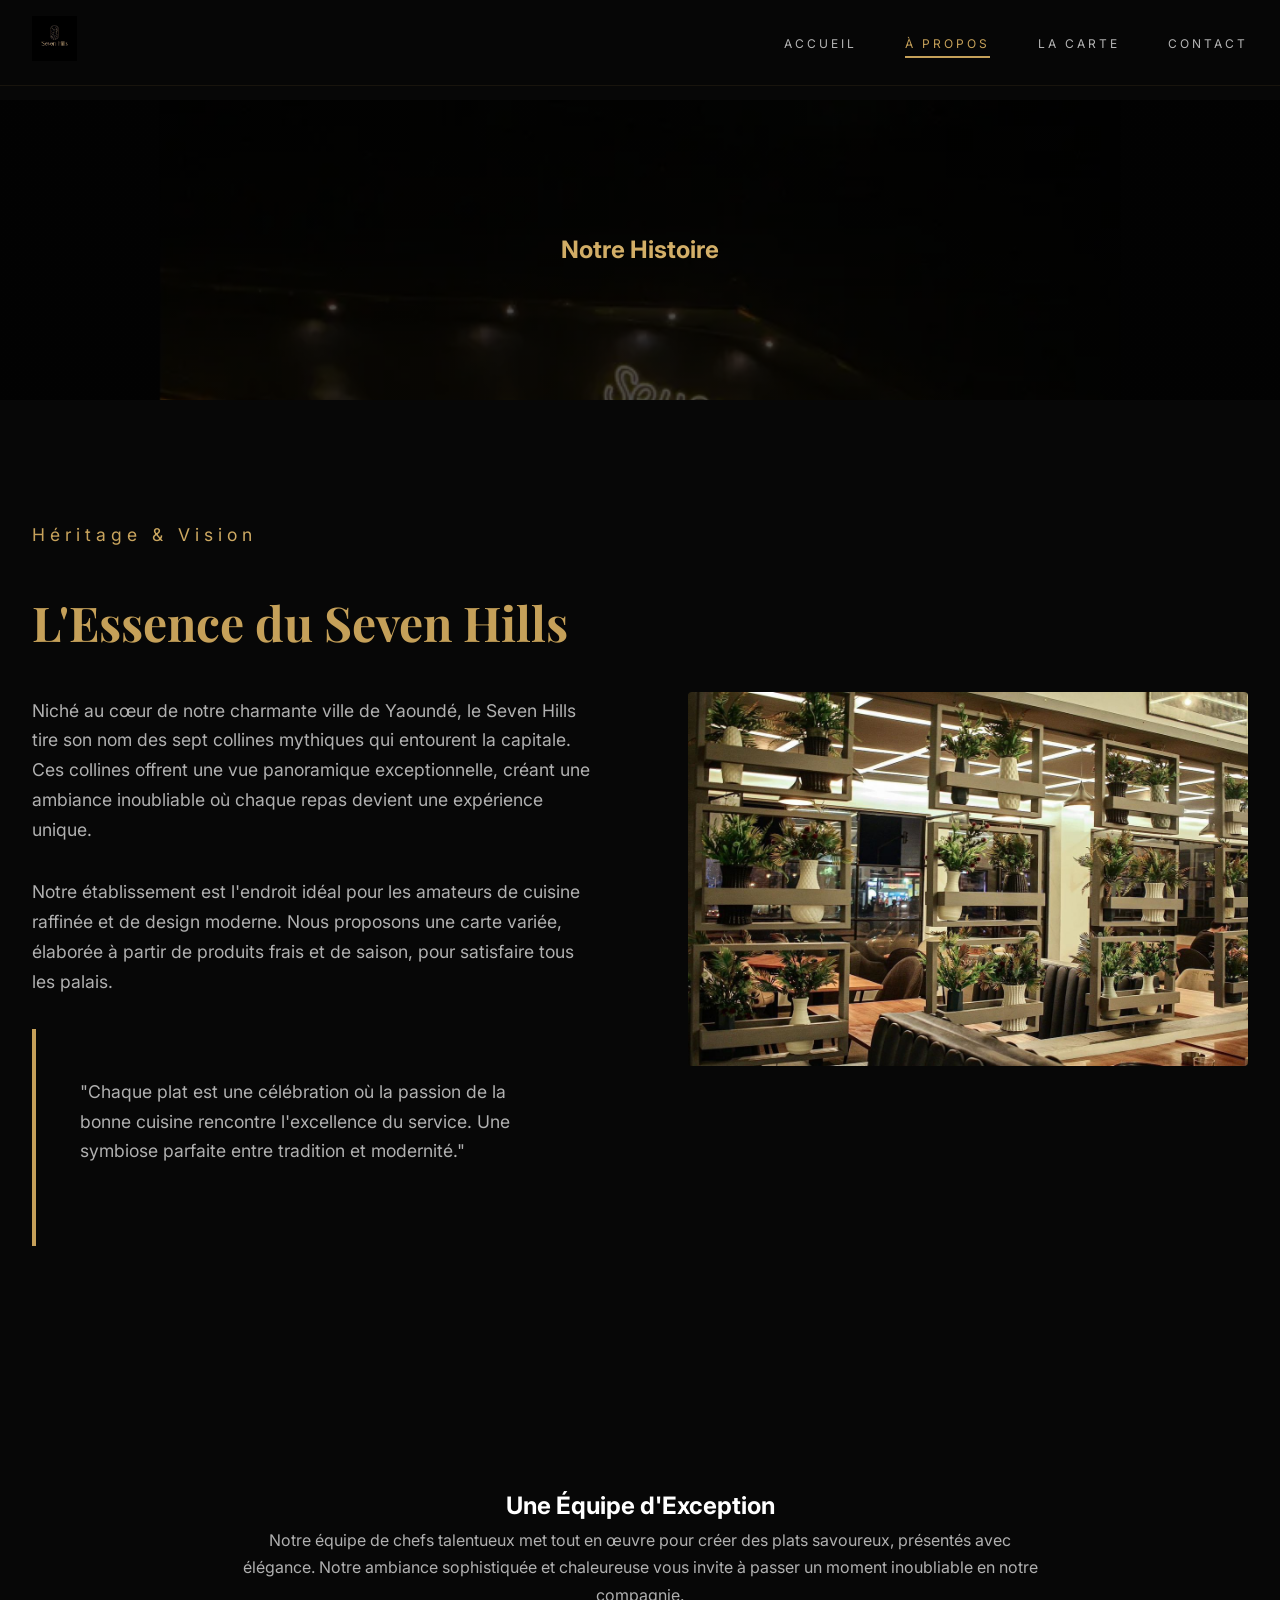
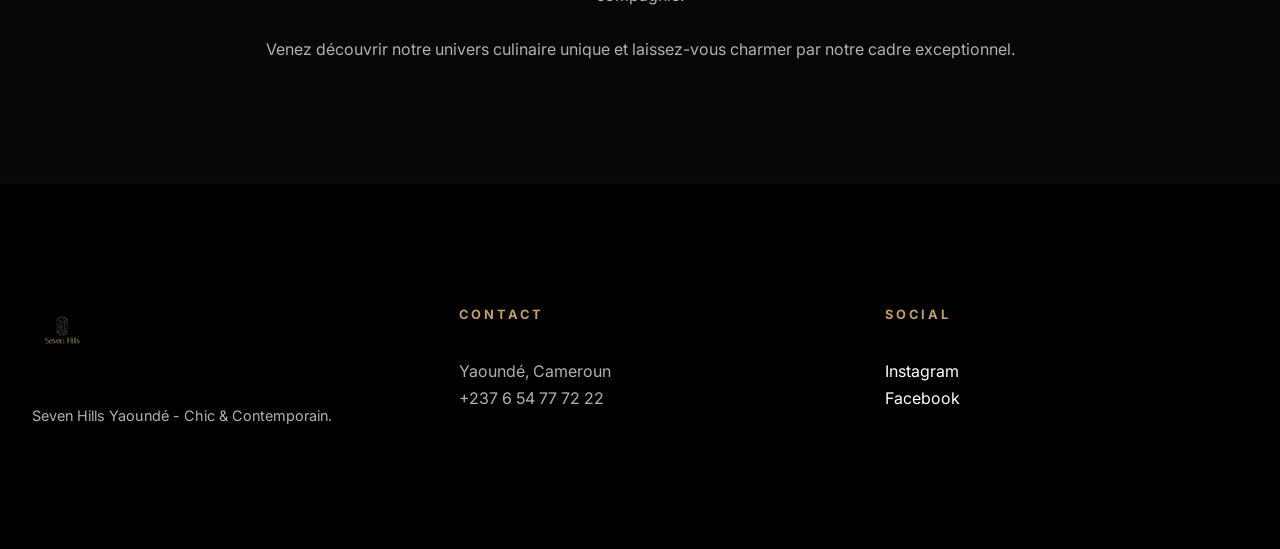
==== about.html @ ddccc403 "version maquette" ====
<!DOCTYPE html>
<html lang="fr">
<head>
    <meta charset="UTF-8">
    <meta name="viewport" content="width=device-width, initial-scale=1.0">
    <title>Seven Hills | À Propos | L'Histoire de l'Excellence</title>
    <meta name="description" content="Découvrez l'histoire du Seven Hills à Yaoundé. Heritage et vision culinaire au cœur des sept collines.">
    <link rel="preconnect" href="https://fonts.googleapis.com">
    <link rel="preconnect" href="https://fonts.gstatic.com" crossorigin>
    <link href="https://fonts.googleapis.com/css2?family=Inter:wght@200;400;600&family=Playfair+Display:ital,wght@0,400;700;1,400&display=swap" rel="stylesheet">
    <link rel="stylesheet" href="styles.css">
</head>
<body>

    <header id="header" class="scrolled">
        <div class="container nav-container">
            <a href="index.html" class="logo">
                <img src="logo/logo.jpg" alt="Seven Hills Logo">
            </a>
            <nav class="desktop-nav">
                <ul class="nav-links">
                    <li><a href="index.html">Accueil</a></li>
                    <li><a href="about.html" class="active">À Propos</a></li>
                    <li><a href="menu.html">La Carte</a></li>
                    <li><a href="contact.html">Contact</a></li>
                </ul>
            </nav>
            <button class="burger" id="burger-btn">
                <span></span>
                <span></span>
            </button>
        </div>
    </header>

    <div class="mobile-overlay" id="mobile-overlay">
        <ul class="nav-links-mobile">
            <li><a href="index.html">Accueil</a></li>
            <li><a href="about.html" class="active">À Propos</a></li>
            <li><a href="menu.html">La Carte</a></li>
            <li><a href="contact.html">Contact</a></li>
        </ul>
    </div>

    <!-- Page Header -->
    <section class="section-padding reveal" style="margin-top: 100px; background: linear-gradient(rgba(0,0,0,0.7), rgba(0,0,0,0.7)), url('images/hero.webp'); background-size: cover; text-align: center; height: 300px; display: flex; align-items: center;">
        <div class="container">
            <h1 class="title-lg shimmer-text reveal-delay-1">Notre Histoire</h1>
        </div>
    </section>

    <!-- Detailed Univers Section -->
    <section class="section-padding">
        <div class="container about-futuristic">
            <div class="about-content reveal reveal-left">
                <p class="shimmer-text" style="letter-spacing: 5px;">Héritage & Vision</p>
                <h2>L'Essence du Seven Hills</h2>
                <p>Niché au cœur de notre charmante ville de Yaoundé, le Seven Hills tire son nom des sept collines mythiques qui entourent la capitale. Ces collines offrent une vue panoramique exceptionnelle, créant une ambiance inoubliable où chaque repas devient une expérience unique.</p>
                <p>Notre établissement est l'endroit idéal pour les amateurs de cuisine raffinée et de design moderne. Nous proposons une carte variée, élaborée à partir de produits frais et de saison, pour satisfaire tous les palais.</p>
                <div class="glass-card reveal reveal-delay-2">
                    <p>"Chaque plat est une célébration où la passion de la bonne cuisine rencontre l'excellence du service. Une symbiose parfaite entre tradition et modernité."</p>
                </div>
            </div>
            <div class="about-img reveal reveal-right">
                <img src="images/about.jpg" alt="Seven Hills Identity" style="width: 100%; border-radius: 4px;">
            </div>
        </div>
    </section>

    <!-- Additional Detail Section -->
    <section class="section-padding reveal reveal-delay-1" style="background: var(--bg-dark);">
        <div class="container">
            <h2 class="title-md" style="text-align: center;">Une Équipe d'Exception</h2>
            <p style="text-align: center; color: var(--text-muted); max-width: 800px; margin: 0 auto;">Notre équipe de chefs talentueux met tout en œuvre pour créer des plats savoureux, présentés avec élégance. Notre ambiance sophistiquée et chaleureuse vous invite à passer un moment inoubliable en notre compagnie.</p>
            <br>
            <p style="text-align: center; color: var(--text-muted); max-width: 800px; margin: 0 auto;">Venez découvrir notre univers culinaire unique et laissez-vous charmer par notre cadre exceptionnel.</p>
        </div>
    </section>

    <footer class="section-padding" style="background: #000; border-top: 1px solid rgba(255,255,255,0.05);">
        <div class="container" style="display: grid; grid-template-columns: 1fr 1fr 1fr; gap: 4rem;">
            <div>
                <img src="logo/logo.jpg" alt="Seven Hills Logo" style="height: 60px; margin-bottom: 2rem;">
                <p style="color: var(--text-muted); font-size: 0.9rem;">Seven Hills Yaoundé - Chic & Contemporain.</p>
            </div>
            <div>
                <h4 style="color: var(--gold); text-transform: uppercase; letter-spacing: 3px; font-size: 0.8rem; margin-bottom: 2rem;">Contact</h4>
                <p style="color: var(--text-muted);">Yaoundé, Cameroun</p>
                <p style="color: var(--text-muted);">+237 6 54 77 72 22</p>
            </div>
            <div>
                <h4 style="color: var(--gold); text-transform: uppercase; letter-spacing: 3px; font-size: 0.8rem; margin-bottom: 2rem;">Social</h4>
                <a href="#" style="color: var(--text-main); display: block; text-decoration: none;">Instagram</a>
                <a href="#" style="color: var(--text-main); display: block; text-decoration: none;">Facebook</a>
            </div>
        </div>
    </footer>

    <script src="script.js"></script>
</body>
</html>
---- styles.css ----
/* Seven Hills Yaoundé - Beyond 5-Stars: Futuristic & Sophisticated */
@import url('https://fonts.googleapis.com/css2?family=Inter:wght@200;400;600&family=Playfair+Display:ital,wght@0,400;0,700;1,400&display=swap');

:root {
    --bg-dark: #070707;
    --bg-card: rgba(18, 18, 18, 0.7);
    --gold: #c5a059;
    --gold-shimmer: linear-gradient(90deg, #c5a059, #e0bc75, #c5a059);
    --glass-border: rgba(197, 160, 89, 0.15);
    --text-main: #ffffff;
    --text-muted: #b0b0b0;
    --font-serif: 'Playfair Display', serif;
    --font-sans: 'Inter', sans-serif;
    --transition: all 0.5s cubic-bezier(0.23, 1, 0.32, 1);
}

* {
    margin: 0;
    padding: 0;
    box-sizing: border-box;
}

html {
    scroll-behavior: smooth;
    background-color: var(--bg-dark);
}

body {
    background-color: var(--bg-dark);
    color: var(--text-main);
    font-family: var(--font-sans);
    line-height: 1.7;
    overflow-x: hidden;
}

body.nav-active {
    overflow: hidden;
}

/* --- Futuristic Utilities --- */
.glass {
    background: var(--bg-card);
    backdrop-filter: blur(15px);
    -webkit-backdrop-filter: blur(15px);
    border: 1px solid var(--glass-border);
    border-radius: 4px;
}

.shimmer-text {
    background: var(--gold-shimmer);
    background-size: 200% auto;
    background-clip: text;
    -webkit-background-clip: text;
    -webkit-text-fill-color: transparent;
    animation: shimmer 4s linear infinite;
}

@keyframes shimmer {
    0% {
        background-position: 0% 50%;
    }

    100% {
        background-position: 200% 50%;
    }
}

/* --- Reveal Animations --- */
.reveal {
    opacity: 0;
    transform: translateY(30px);
    transition: opacity 1s cubic-bezier(0.23, 1, 0.32, 1), transform 1.2s cubic-bezier(0.23, 1, 0.32, 1);
    pointer-events: none;
}

.reveal.active {
    opacity: 1;
    transform: translateY(0);
    pointer-events: auto;
}

.reveal-left {
    transform: translateX(-50px);
}

.reveal-right {
    transform: translateX(50px);
}

.reveal-delay-1 { transition-delay: 0.1s; }
.reveal-delay-2 { transition-delay: 0.2s; }
.reveal-delay-3 { transition-delay: 0.3s; }
.reveal-delay-4 { transition-delay: 0.4s; }
.reveal-delay-5 { transition-delay: 0.5s; }

/* Page Entrance */
body {
    opacity: 0;
    animation: fadeInBody 1.5s ease forwards;
}

@keyframes fadeInBody {
    to { opacity: 1; }
}

.container {
    width: 100%;
    max-width: 1300px;
    margin: 0 auto;
    padding: 0 2rem;
}

.section-padding {
    padding: 120px 0;
}

/* --- Navigation --- */
header {
    position: fixed;
    top: 0;
    left: 0;
    width: 100%;
    z-index: 2000;
    padding: 1.5rem 0;
    transition: var(--transition);
}

header.scrolled {
    padding: 1rem 0;
    background: rgba(7, 7, 7, 0.85);
    backdrop-filter: blur(10px);
    border-bottom: 1px solid rgba(197, 160, 89, 0.1);
}

.nav-container {
    display: flex;
    justify-content: space-between;
    align-items: center;
}

.logo img {
    height: 45px;
    transition: var(--transition);
}

.nav-links {
    display: flex;
    list-style: none;
    gap: 3rem;
}

.nav-links a {
    color: var(--text-main);
    text-decoration: none;
    text-transform: uppercase;
    font-size: 0.75rem;
    font-weight: 400;
    letter-spacing: 3px;
    transition: var(--transition);
    opacity: 0.7;
}

.nav-links a.active {
    color: var(--gold);
    opacity: 1;
    border-bottom: 2px solid var(--gold);
    padding-bottom: 5px;
}

/* --- Contact Page Grid --- */
.contact-grid {
    display: grid;
    grid-template-columns: 1fr 1.5fr;
    gap: 5rem;
}

@media (max-width: 992px) {
    .contact-grid {
        grid-template-columns: 1fr;
        gap: 4rem;
    }
    
    .contact-info {
        order: 2;
    }
    
    .contact-form {
        order: 1;
    }
}

.mobile-overlay .nav-links-mobile a.active {
    color: var(--gold);
}

/* --- Burger & Overlay Menu --- */
.burger {
    display: none;
    cursor: pointer;
    background: none;
    border: none;
}

.burger span {
    display: block;
    width: 30px;
    height: 1px;
    background-color: var(--text-main);
    margin: 8px 0;
    transition: var(--transition);
}

.mobile-overlay {
    position: fixed;
    top: 0;
    left: 0;
    width: 100%;
    height: 100dvh;
    background: var(--bg-dark);
    display: flex;
    justify-content: center;
    align-items: center;
    transform: translateX(100%);
    transition: transform 0.8s cubic-bezier(1, 0, 0, 1);
    z-index: 2500;
}

.mobile-overlay.active {
    transform: translateX(0);
}

.nav-links-mobile {
    list-style: none;
    text-align: center;
}

.nav-links-mobile li {
    margin: 3rem 0;
}

.nav-links-mobile a {
    font-family: var(--font-serif);
    font-size: clamp(2.5rem, 10vw, 4rem);
    color: var(--text-main);
    text-decoration: none;
    transition: var(--transition);
}

.nav-links-mobile a:hover {
    color: var(--gold);
}

/* --- Hero Section --- */
.hero {
    height: 100dvh;
    background: linear-gradient(rgba(0, 0, 0, 0.5), rgba(0, 0, 0, 0.5)), url('images/hero.webp');
    background-size: cover;
    background-position: center;
    display: flex;
    align-items: center;
    position: relative;
    overflow: hidden;
}

.hero::after {
    content: '';
    position: absolute;
    bottom: 0;
    left: 0;
    width: 100%;
    height: 200px;
    background: linear-gradient(transparent, var(--bg-dark));
}

.hero-content {
    width: 100%;
    position: relative;
    z-index: 10;
}

.hero-content h1 {
    font-family: var(--font-serif);
    font-size: clamp(3.5rem, 12vw, 8rem);
    line-height: 0.9;
    margin-bottom: 2rem;
    letter-spacing: -2px;
}

.hero-tagline {
    font-size: 1rem;
    text-transform: uppercase;
    letter-spacing: 8px;
    color: var(--gold);
    margin-bottom: 2.5rem;
    opacity: 0.9;
}

.btn {
    padding: 1.25rem 3rem;
    text-decoration: none;
    text-transform: uppercase;
    font-size: 0.8rem;
    letter-spacing: 3px;
    transition: var(--transition);
    position: relative;
    overflow: hidden;
    display: inline-block;
}

.btn-futuristic {
    background: transparent;
    color: var(--text-main);
    border: 1px solid var(--glass-border);
    backdrop-filter: blur(5px);
}

.btn-futuristic::before {
    content: '';
    position: absolute;
    top: 50%;
    left: 50%;
    width: 0%;
    height: 100%;
    background: var(--gold);
    transform: translate(-50%, -50%);
    transition: var(--transition);
    z-index: -1;
}

.btn-futuristic:hover {
    color: var(--bg-dark);
}

.btn-futuristic:hover::before {
    width: 100%;
}

/* --- Interactive Visual Menu (Replacement for Signature) --- */
.visual-menu-grid {
    display: grid;
    grid-template-columns: repeat(2, 1fr);
    gap: 1rem;
    margin-top: 4rem;
}

/* --- Futuristic Continuous Scroll Menu --- */
.menu-scroll-container {
    width: 100vw;
    position: relative;
    left: 50%;
    right: 50%;
    margin-left: -50vw;
    margin-right: -50vw;
    overflow: hidden;
    padding: 2rem 0;
}

.menu-scroll-track {
    display: flex;
    width: max-content;
    animation: scroll 30s linear infinite;
    gap: 20px;
}

@keyframes scroll {
    0% { transform: translateX(0); }
    100% { transform: translateX(calc(-400px * 7 - 20px * 7)); }
}

.menu-category-card {
    flex-shrink: 0;
    width: 400px;
    height: 500px;
    position: relative;
    overflow: hidden;
    cursor: pointer;
    border-radius: 4px;
}

.menu-category-card img {
    width: 100%;
    height: 100%;
    object-fit: cover;
    transition: transform 1.2s cubic-bezier(0.23, 1, 0.32, 1);
}

.category-overlay {
    position: absolute;
    top: 0;
    left: 0;
    width: 100%;
    height: 100%;
    background: linear-gradient(rgba(0,0,0,0.2), rgba(0,0,0,0.8));
    display: flex;
    flex-direction: column;
    justify-content: center;
    align-items: center;
    transition: var(--transition);
    padding: 2rem;
    text-align: center;
}

.menu-scroll-container:hover .menu-scroll-track {
    animation-play-state: paused;
}

.menu-category-card:hover img {
    transform: scale(1.1);
}

.menu-category-card:hover .category-overlay {
    background: linear-gradient(rgba(197, 160, 89, 0.2), rgba(0, 0, 0, 0.9));
}

.category-title {
    font-family: var(--font-serif);
    font-size: 2.5rem;
    margin-bottom: 0.5rem;
    color: var(--text-main);
}

.category-desc {
    font-size: 0.9rem;
    color: var(--text-muted);
    opacity: 0;
    transform: translateY(20px);
    transition: var(--transition);
}

.menu-category-card:hover .category-desc {
    opacity: 1;
    transform: translateY(0);
}

/* --- About & Text Blocks --- */

.about-futuristic {
    display: grid;
    grid-template-columns: 1fr 1fr;
    gap: 6rem;
    align-items: center;
}

.about-content h2 {
    font-family: var(--font-serif);
    font-size: 3rem;
    margin-bottom: 2rem;
    color: var(--gold);
}

.about-content p {
    font-size: 1.1rem;
    color: var(--text-muted);
    margin-bottom: 2rem;
}

.glass-card {
    padding: 3rem;
    position: relative;
}

.glass-card::before {
    content: '';
    position: absolute;
    top: 0;
    left: 0;
    width: 4px;
    height: 100%;
    background: var(--gold);
}

/* --- Premium Menu Items (Square Photos) --- */
.menu-grid-premium {
    display: grid;
    grid-template-columns: repeat(auto-fit, minmax(400px, 1fr));
    gap: 3rem;
    margin-top: 3rem;
}

.menu-item-premium {
    display: flex;
    align-items: center;
    gap: 2rem;
    padding: 1.5rem;
    transition: var(--transition);
}

.menu-item-premium:hover {
    background: rgba(197, 160, 89, 0.05);
    border-radius: 4px;
    transform: translateX(10px);
}

.menu-item-img {
    width: 90px;
    height: 90px;
    flex-shrink: 0;
    overflow: hidden;
    border-radius: 4px;
}

.menu-item-img img {
    width: 100%;
    height: 100%;
    object-fit: cover;
    transition: var(--transition);
}

.menu-item-premium:hover .menu-item-img img {
    transform: scale(1.1);
}

.menu-item-info {
    flex-grow: 1;
}

.menu-item-header {
    display: flex;
    justify-content: space-between;
    align-items: baseline;
    margin-bottom: 0.5rem;
}

.menu-item-name {
    font-family: var(--font-serif);
    font-size: 1.25rem;
    color: var(--text-main);
}

.menu-item-price {
    font-size: 1rem;
    color: var(--gold);
    font-weight: 600;
}

.menu-item-desc {
    font-size: 0.85rem;
    color: var(--text-muted);
    line-height: 1.4;
}

/* --- Premium Booking Forms --- */
.booking-container {
    max-width: 900px;
    margin: 0 auto;
}

.form-group-fut {
    position: relative;
    margin-bottom: 2.5rem;
}

.form-group-fut input,
.form-group-fut select {
    width: 100%;
    background: transparent;
    border: none;
    border-bottom: 1px solid rgba(197, 160, 89, 0.2);
    color: var(--text-main);
    padding: 1rem 0;
    font-size: 1rem;
    font-family: var(--font-sans);
    outline: none;
    transition: var(--transition);
}

.form-group-fut input:focus {
    border-bottom-color: var(--gold);
    box-shadow: 0 1px 0 var(--gold);
}

.form-label {
    position: absolute;
    top: 1rem;
    left: 0;
    font-size: 0.75rem;
    text-transform: uppercase;
    letter-spacing: 2px;
    color: var(--text-muted);
    transition: var(--transition);
    pointer-events: none;
}

.form-group-fut input:focus ~ .form-label,
.form-group-fut input:not(:placeholder-shown) ~ .form-label {
    top: -1.2rem;
    font-size: 0.65rem;
    color: var(--gold);
    opacity: 1;
}

/* Custom Select Styling */
.form-group-fut select {
    cursor: pointer;
    appearance: none;
}

/* Submit Button Refinement */
.btn-submit-premium {
    width: 100%;
    margin-top: 2rem;
    background: transparent;
    border: 1px solid var(--gold);
    color: var(--gold);
    font-weight: 600;
    cursor: pointer;
    padding: 1.25rem;
    position: relative;
    z-index: 1;
    transition: var(--transition);
}

.btn-submit-premium:hover {
    color: var(--bg-dark);
    box-shadow: 0 0 20px rgba(197, 160, 89, 0.3);
}

.btn-submit-premium::after {
    content: '';
    position: absolute;
    top: 0;
    left: 0;
    width: 0;
    height: 100%;
    background: var(--gold);
    transition: var(--transition);
    z-index: -1;
}

.btn-submit-premium:hover::after {
    width: 100%;
}

/* --- Quick Sections --- */
.quick-res-bg {
    background: linear-gradient(rgba(7,7,7,0.9), rgba(7,7,7,0.7)), url('images/restaurant.webp');
    background-size: cover;
    background-attachment: fixed;
}

.menu-category-title {
    font-family: var(--font-serif);
    font-size: 2.5rem;
    color: var(--gold);
    margin: 4rem 0 2rem;
    border-bottom: 1px solid var(--glass-border);
    padding-bottom: 1rem;
    text-transform: capitalize;
}

/* --- Responsive fixes --- */
@media (max-width: 1024px) {
    .about-futuristic {
        grid-template-columns: 1fr;
        gap: 4rem;
    }
}

@media (max-width: 768px) {
    .nav-links {
        display: none;
    }

    .burger {
        display: block;
    }

    .visual-menu-grid {
        grid-template-columns: 1fr;
    }

    .menu-grid-premium {
        grid-template-columns: 1fr;
    }

    .menu-item-premium {
        flex-direction: column;
        align-items: flex-start;
        gap: 1rem;
    }

    .hero-content h1 {
        font-size: 4rem;
    }

    .section-padding {
        padding: 80px 0;
    }

    .form-row-fut {
        grid-template-columns: 1fr !important;
        gap: 1.5rem !important;
    }
}
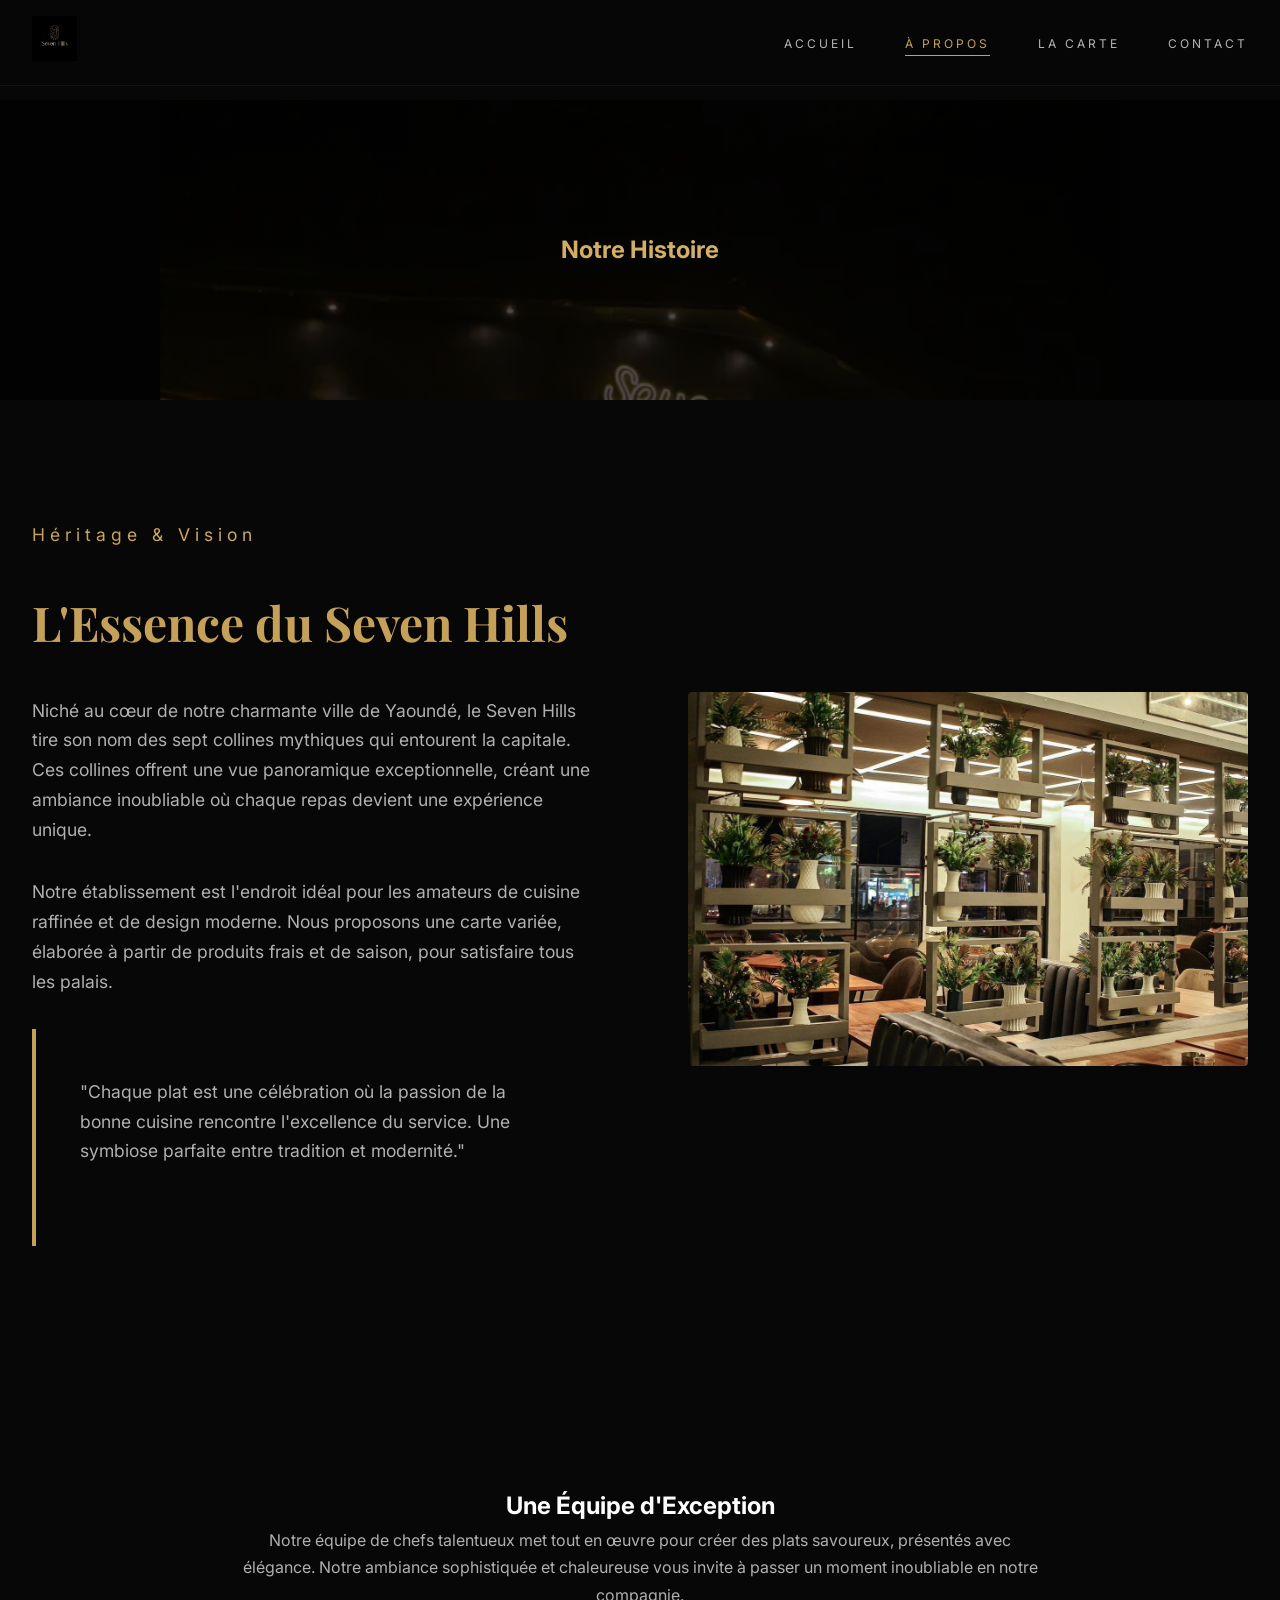
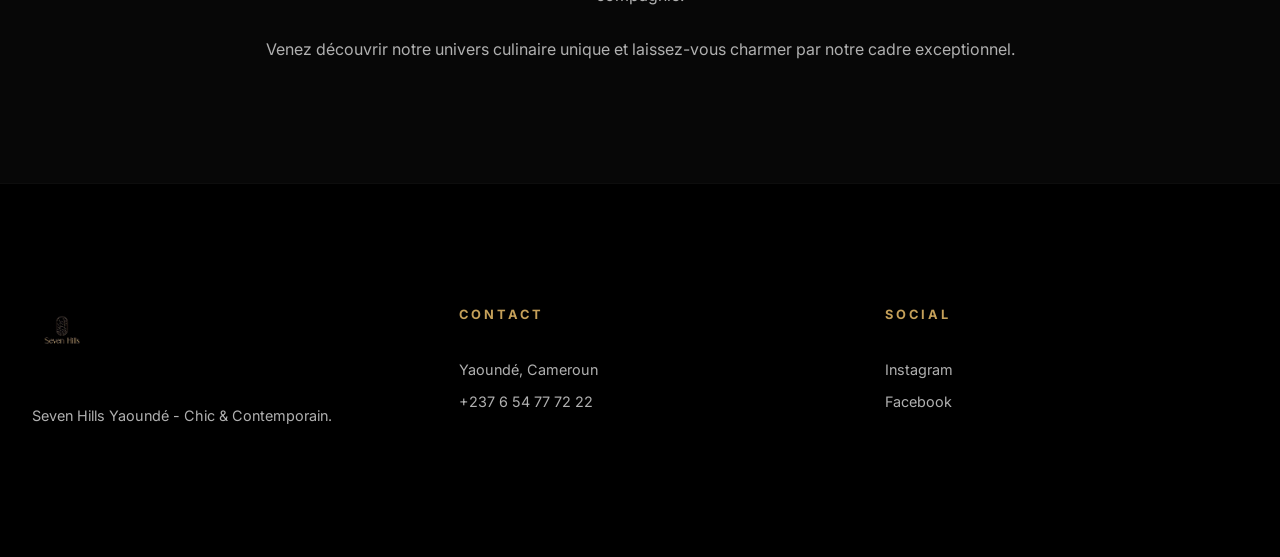
==== commit 6db47b83: "fix: reponsive pied de page" ====
--- a/about.html
+++ b/about.html
@@ -76,21 +76,21 @@
         </div>
     </section>
 
-    <footer class="section-padding" style="background: #000; border-top: 1px solid rgba(255,255,255,0.05);">
-        <div class="container" style="display: grid; grid-template-columns: 1fr 1fr 1fr; gap: 4rem;">
-            <div>
-                <img src="logo/logo.jpg" alt="Seven Hills Logo" style="height: 60px; margin-bottom: 2rem;">
-                <p style="color: var(--text-muted); font-size: 0.9rem;">Seven Hills Yaoundé - Chic & Contemporain.</p>
+    <footer class="section-padding footer-main">
+        <div class="container footer-grid">
+            <div class="footer-column">
+                <img src="logo/logo.jpg" alt="Seven Hills Logo" class="footer-logo">
+                <p>Seven Hills Yaoundé - Chic & Contemporain.</p>
             </div>
-            <div>
-                <h4 style="color: var(--gold); text-transform: uppercase; letter-spacing: 3px; font-size: 0.8rem; margin-bottom: 2rem;">Contact</h4>
-                <p style="color: var(--text-muted);">Yaoundé, Cameroun</p>
-                <p style="color: var(--text-muted);">+237 6 54 77 72 22</p>
+            <div class="footer-column">
+                <h4>Contact</h4>
+                <p>Yaoundé, Cameroun</p>
+                <p>+237 6 54 77 72 22</p>
             </div>
-            <div>
-                <h4 style="color: var(--gold); text-transform: uppercase; letter-spacing: 3px; font-size: 0.8rem; margin-bottom: 2rem;">Social</h4>
-                <a href="#" style="color: var(--text-main); display: block; text-decoration: none;">Instagram</a>
-                <a href="#" style="color: var(--text-main); display: block; text-decoration: none;">Facebook</a>
+            <div class="footer-column">
+                <h4>Social</h4>
+                <a href="#">Instagram</a>
+                <a href="#">Facebook</a>
             </div>
         </div>
     </footer>
--- a/styles.css
+++ b/styles.css
@@ -20,9 +20,10 @@
     box-sizing: border-box;
 }
 
-html {
-    scroll-behavior: smooth;
-    background-color: var(--bg-dark);
+html, body {
+    max-width: 100%;
+    overflow-x: hidden;
+    position: relative;
 }
 
 body {
@@ -30,7 +31,6 @@
     color: var(--text-main);
     font-family: var(--font-sans);
     line-height: 1.7;
-    overflow-x: hidden;
 }
 
 body.nav-active {
@@ -110,8 +110,20 @@
     padding: 0 2rem;
 }
 
+@media (max-width: 768px) {
+    .container {
+        padding: 0 1.5rem;
+    }
+}
+
 .section-padding {
     padding: 120px 0;
+}
+
+@media (max-width: 768px) {
+    .section-padding {
+        padding: 60px 0;
+    }
 }
 
 /* --- Navigation --- */
@@ -141,6 +153,16 @@
 .logo img {
     height: 45px;
     transition: var(--transition);
+}
+
+.desktop-nav {
+    display: block;
+}
+
+@media (max-width: 1024px) {
+    .desktop-nav {
+        display: none;
+    }
 }
 
 .nav-links {
@@ -158,13 +180,28 @@
     letter-spacing: 3px;
     transition: var(--transition);
     opacity: 0.7;
+    position: relative;
+}
+
+.nav-links a::after {
+    content: '';
+    position: absolute;
+    bottom: -5px;
+    left: 0;
+    width: 0;
+    height: 1px;
+    background: var(--gold);
+    transition: var(--transition);
+}
+
+.nav-links a:hover::after,
+.nav-links a.active::after {
+    width: 100%;
 }
 
 .nav-links a.active {
     color: var(--gold);
     opacity: 1;
-    border-bottom: 2px solid var(--gold);
-    padding-bottom: 5px;
 }
 
 /* --- Contact Page Grid --- */
@@ -208,6 +245,12 @@
     background-color: var(--text-main);
     margin: 8px 0;
     transition: var(--transition);
+}
+
+@media (max-width: 1024px) {
+    .burger {
+        display: block;
+    }
 }
 
 .mobile-overlay {
@@ -280,10 +323,27 @@
 
 .hero-content h1 {
     font-family: var(--font-serif);
-    font-size: clamp(3.5rem, 12vw, 8rem);
+    font-size: clamp(2.5rem, 12vw, 8rem);
     line-height: 0.9;
     margin-bottom: 2rem;
     letter-spacing: -2px;
+}
+
+.cta-group {
+    display: flex;
+    gap: 2rem;
+    flex-wrap: wrap;
+}
+
+@media (max-width: 768px) {
+    .cta-group {
+        flex-direction: column;
+        gap: 1rem;
+    }
+    .cta-group .btn {
+        width: 100%;
+        text-align: center;
+    }
 }
 
 .hero-tagline {
@@ -355,6 +415,16 @@
     padding: 2rem 0;
 }
 
+@media (max-width: 768px) {
+    .menu-scroll-container {
+        width: 100%;
+        left: auto;
+        right: auto;
+        margin-left: 0;
+        margin-right: 0;
+    }
+}
+
 .menu-scroll-track {
     display: flex;
     width: max-content;
@@ -472,9 +542,15 @@
 /* --- Premium Menu Items (Square Photos) --- */
 .menu-grid-premium {
     display: grid;
-    grid-template-columns: repeat(auto-fit, minmax(400px, 1fr));
+    grid-template-columns: repeat(auto-fit, minmax(320px, 1fr));
     gap: 3rem;
     margin-top: 3rem;
+}
+
+@media (max-width: 450px) {
+    .menu-grid-premium {
+        grid-template-columns: 1fr;
+    }
 }
 
 .menu-item-premium {
@@ -656,7 +732,7 @@
     }
 }
 
-@media (max-width: 768px) {
+@media (max-width: 1024px) {
     .nav-links {
         display: none;
     }
@@ -680,15 +756,107 @@
     }
 
     .hero-content h1 {
-        font-size: 4rem;
+        font-size: 3.2rem;
     }
 
     .section-padding {
-        padding: 80px 0;
+        padding: 60px 0;
     }
 
     .form-row-fut {
         grid-template-columns: 1fr !important;
         gap: 1.5rem !important;
     }
+
+    .contact-grid {
+        gap: 3rem;
+    }
+}
+
+@media (min-width: 1025px) {
+    .burger {
+        display: none;
+    }
+    .nav-links {
+        display: flex !important;
+    }
+}
+
+/* --- Footer --- */
+.footer-main {
+    background: #000;
+    border-top: 1px solid rgba(255, 255, 255, 0.05);
+}
+
+.footer-grid {
+    display: grid;
+    grid-template-columns: repeat(3, 1fr);
+    gap: 4rem;
+}
+
+.footer-logo {
+    height: 60px;
+    margin-bottom: 2rem;
+    transition: var(--transition);
+}
+
+.footer-logo:hover {
+    opacity: 0.8;
+}
+
+.footer-column h4 {
+    color: var(--gold);
+    text-transform: uppercase;
+    letter-spacing: 3px;
+    font-size: 0.8rem;
+    margin-bottom: 2rem;
+}
+
+.footer-column p, 
+.footer-column a {
+    color: var(--text-muted);
+    font-size: 0.9rem;
+    margin-bottom: 0.5rem;
+    text-decoration: none;
+    display: block;
+    transition: var(--transition);
+}
+
+.footer-column a:hover {
+    color: var(--gold);
+    transform: translateX(5px);
+}
+
+@media (max-width: 992px) {
+    .footer-grid {
+        grid-template-columns: repeat(2, 1fr);
+        gap: 3rem;
+    }
+}
+
+@media (max-width: 768px) {
+    .footer-grid {
+        grid-template-columns: 1fr;
+        gap: 2.5rem;
+        text-align: center;
+    }
+
+    .footer-logo {
+        margin: 0 auto 2rem;
+    }
+
+    .footer-column a:hover {
+        transform: none;
+    }
+}
+
+/* Global overflow fix */
+body {
+    overflow-x: hidden;
+}
+
+/* Fix for above-fold content on mobile */
+.hero-content .reveal {
+    opacity: 1 !important;
+    transform: none !important;
 }
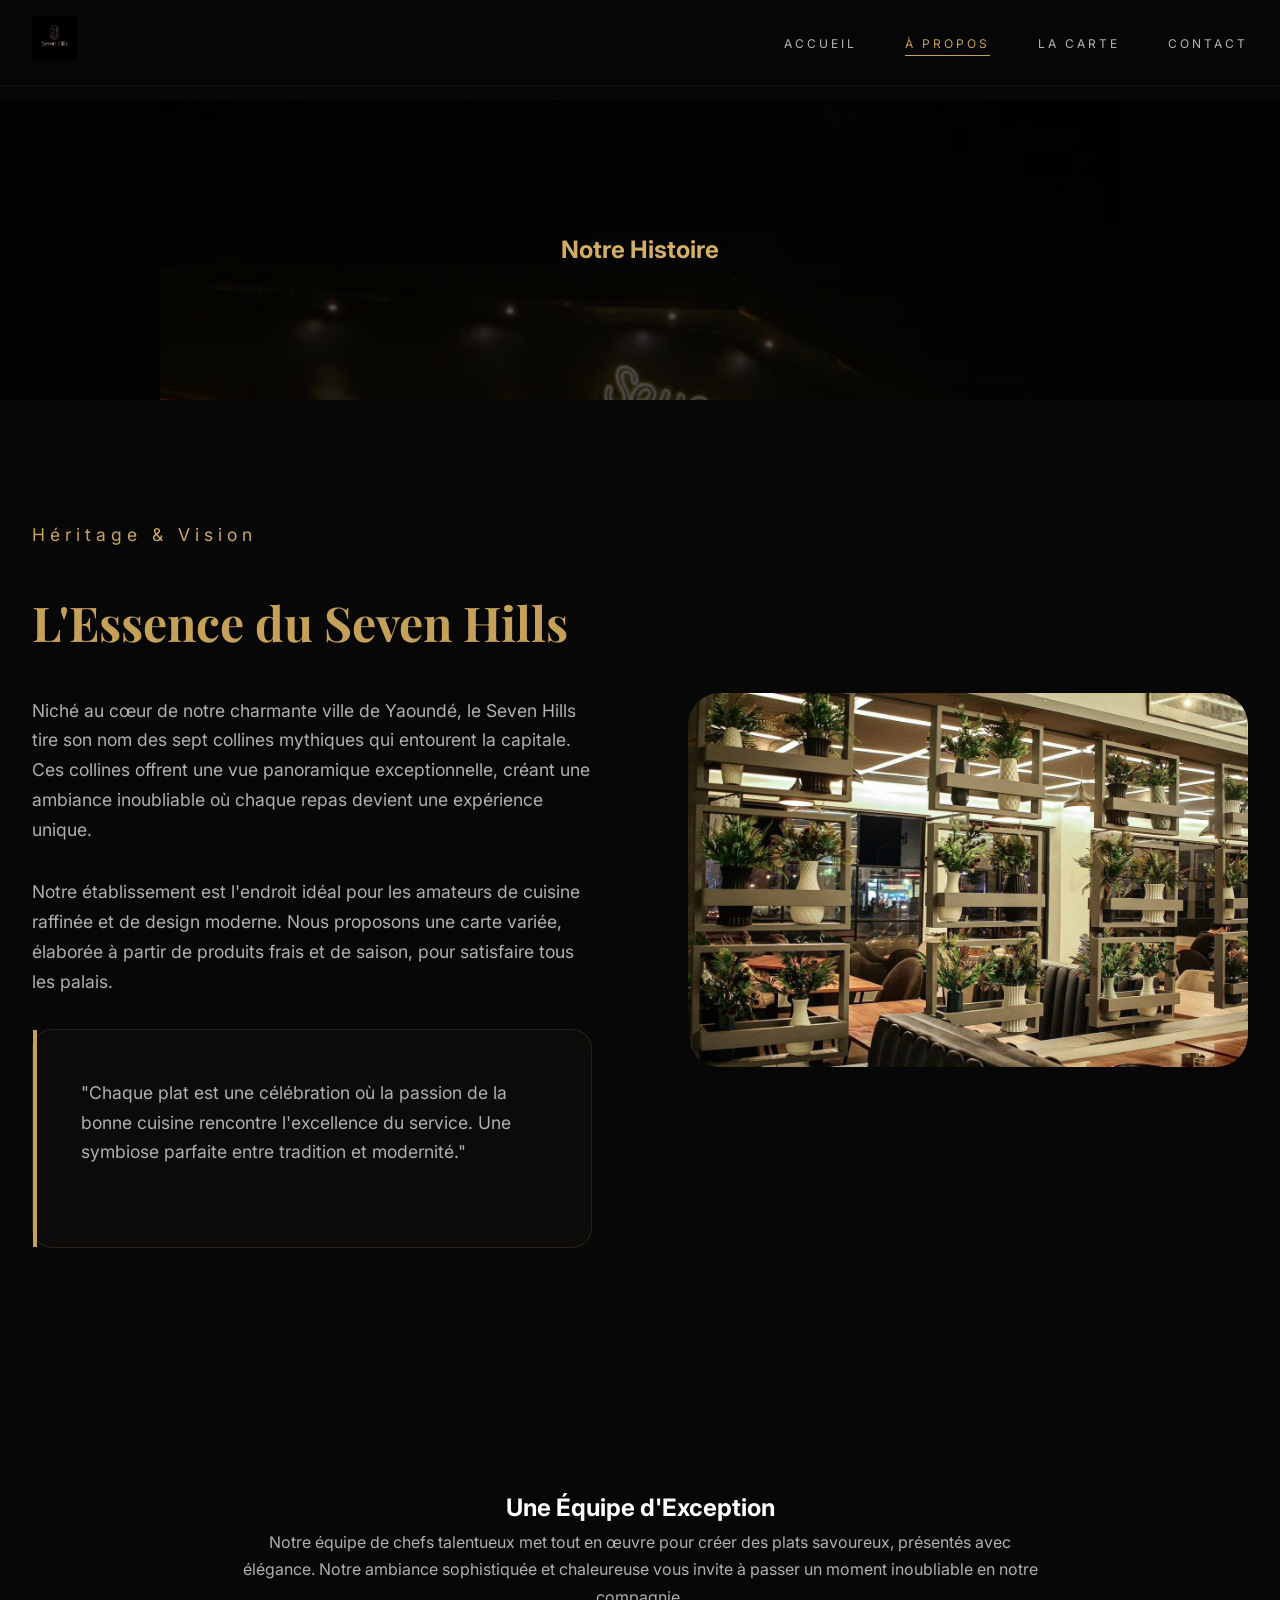
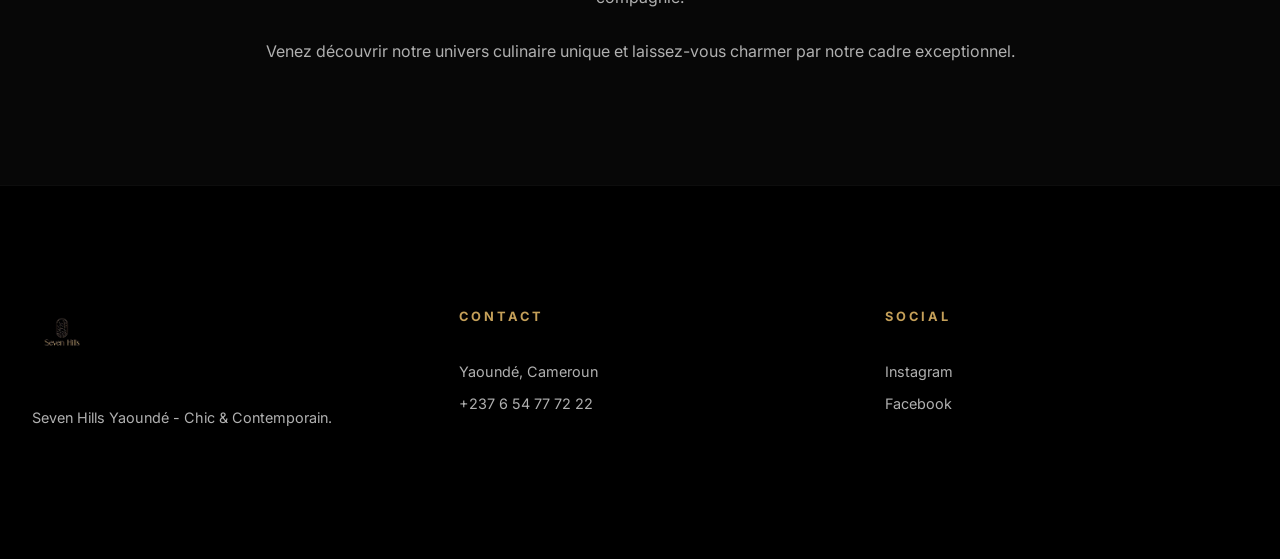
==== commit e1434cca: "fix: forme arrondi des objets" ====
--- a/about.html
+++ b/about.html
@@ -61,7 +61,7 @@
                 </div>
             </div>
             <div class="about-img reveal reveal-right">
-                <img src="images/about.jpg" alt="Seven Hills Identity" style="width: 100%; border-radius: 4px;">
+                <img src="images/about.jpg" alt="Seven Hills Identity" style="width: 100%; border-radius: var(--radius-lg);">
             </div>
         </div>
     </section>
--- a/styles.css
+++ b/styles.css
@@ -12,6 +12,10 @@
     --font-serif: 'Playfair Display', serif;
     --font-sans: 'Inter', sans-serif;
     --transition: all 0.5s cubic-bezier(0.23, 1, 0.32, 1);
+    --radius-full: 100px;
+    --radius-lg: 32px;
+    --radius-md: 20px;
+    --radius-sm: 10px;
 }
 
 * {
@@ -20,7 +24,8 @@
     box-sizing: border-box;
 }
 
-html, body {
+html,
+body {
     max-width: 100%;
     overflow-x: hidden;
     position: relative;
@@ -43,7 +48,7 @@
     backdrop-filter: blur(15px);
     -webkit-backdrop-filter: blur(15px);
     border: 1px solid var(--glass-border);
-    border-radius: 4px;
+    border-radius: var(--radius-lg);
 }
 
 .shimmer-text {
@@ -87,11 +92,25 @@
     transform: translateX(50px);
 }
 
-.reveal-delay-1 { transition-delay: 0.1s; }
-.reveal-delay-2 { transition-delay: 0.2s; }
-.reveal-delay-3 { transition-delay: 0.3s; }
-.reveal-delay-4 { transition-delay: 0.4s; }
-.reveal-delay-5 { transition-delay: 0.5s; }
+.reveal-delay-1 {
+    transition-delay: 0.1s;
+}
+
+.reveal-delay-2 {
+    transition-delay: 0.2s;
+}
+
+.reveal-delay-3 {
+    transition-delay: 0.3s;
+}
+
+.reveal-delay-4 {
+    transition-delay: 0.4s;
+}
+
+.reveal-delay-5 {
+    transition-delay: 0.5s;
+}
 
 /* Page Entrance */
 body {
@@ -100,7 +119,9 @@
 }
 
 @keyframes fadeInBody {
-    to { opacity: 1; }
+    to {
+        opacity: 1;
+    }
 }
 
 .container {
@@ -216,11 +237,11 @@
         grid-template-columns: 1fr;
         gap: 4rem;
     }
-    
+
     .contact-info {
         order: 2;
     }
-    
+
     .contact-form {
         order: 1;
     }
@@ -340,6 +361,7 @@
         flex-direction: column;
         gap: 1rem;
     }
+
     .cta-group .btn {
         width: 100%;
         text-align: center;
@@ -365,6 +387,7 @@
     position: relative;
     overflow: hidden;
     display: inline-block;
+    border-radius: var(--radius-full);
 }
 
 .btn-futuristic {
@@ -433,8 +456,13 @@
 }
 
 @keyframes scroll {
-    0% { transform: translateX(0); }
-    100% { transform: translateX(calc(-400px * 7 - 20px * 7)); }
+    0% {
+        transform: translateX(0);
+    }
+
+    100% {
+        transform: translateX(calc(-400px * 7 - 20px * 7));
+    }
 }
 
 .menu-category-card {
@@ -444,7 +472,7 @@
     position: relative;
     overflow: hidden;
     cursor: pointer;
-    border-radius: 4px;
+    border-radius: var(--radius-lg);
 }
 
 .menu-category-card img {
@@ -460,7 +488,7 @@
     left: 0;
     width: 100%;
     height: 100%;
-    background: linear-gradient(rgba(0,0,0,0.2), rgba(0,0,0,0.8));
+    background: linear-gradient(rgba(0, 0, 0, 0.2), rgba(0, 0, 0, 0.8));
     display: flex;
     flex-direction: column;
     justify-content: center;
@@ -527,6 +555,9 @@
 .glass-card {
     padding: 3rem;
     position: relative;
+    border-radius: var(--radius-md);
+    background: rgba(197, 160, 89, 0.03);
+    border: 1px solid var(--glass-border);
 }
 
 .glass-card::before {
@@ -563,7 +594,7 @@
 
 .menu-item-premium:hover {
     background: rgba(197, 160, 89, 0.05);
-    border-radius: 4px;
+    border-radius: var(--radius-md);
     transform: translateX(10px);
 }
 
@@ -572,7 +603,7 @@
     height: 90px;
     flex-shrink: 0;
     overflow: hidden;
-    border-radius: 4px;
+    border-radius: var(--radius-md);
 }
 
 .menu-item-img img {
@@ -657,8 +688,8 @@
     pointer-events: none;
 }
 
-.form-group-fut input:focus ~ .form-label,
-.form-group-fut input:not(:placeholder-shown) ~ .form-label {
+.form-group-fut input:focus~.form-label,
+.form-group-fut input:not(:placeholder-shown)~.form-label {
     top: -1.2rem;
     font-size: 0.65rem;
     color: var(--gold);
@@ -684,6 +715,7 @@
     position: relative;
     z-index: 1;
     transition: var(--transition);
+    border-radius: var(--radius-full);
 }
 
 .btn-submit-premium:hover {
@@ -709,7 +741,7 @@
 
 /* --- Quick Sections --- */
 .quick-res-bg {
-    background: linear-gradient(rgba(7,7,7,0.9), rgba(7,7,7,0.7)), url('images/restaurant.webp');
+    background: linear-gradient(rgba(7, 7, 7, 0.9), rgba(7, 7, 7, 0.7)), url('images/restaurant.webp');
     background-size: cover;
     background-attachment: fixed;
 }
@@ -777,6 +809,7 @@
     .burger {
         display: none;
     }
+
     .nav-links {
         display: flex !important;
     }
@@ -812,7 +845,7 @@
     margin-bottom: 2rem;
 }
 
-.footer-column p, 
+.footer-column p,
 .footer-column a {
     color: var(--text-muted);
     font-size: 0.9rem;
